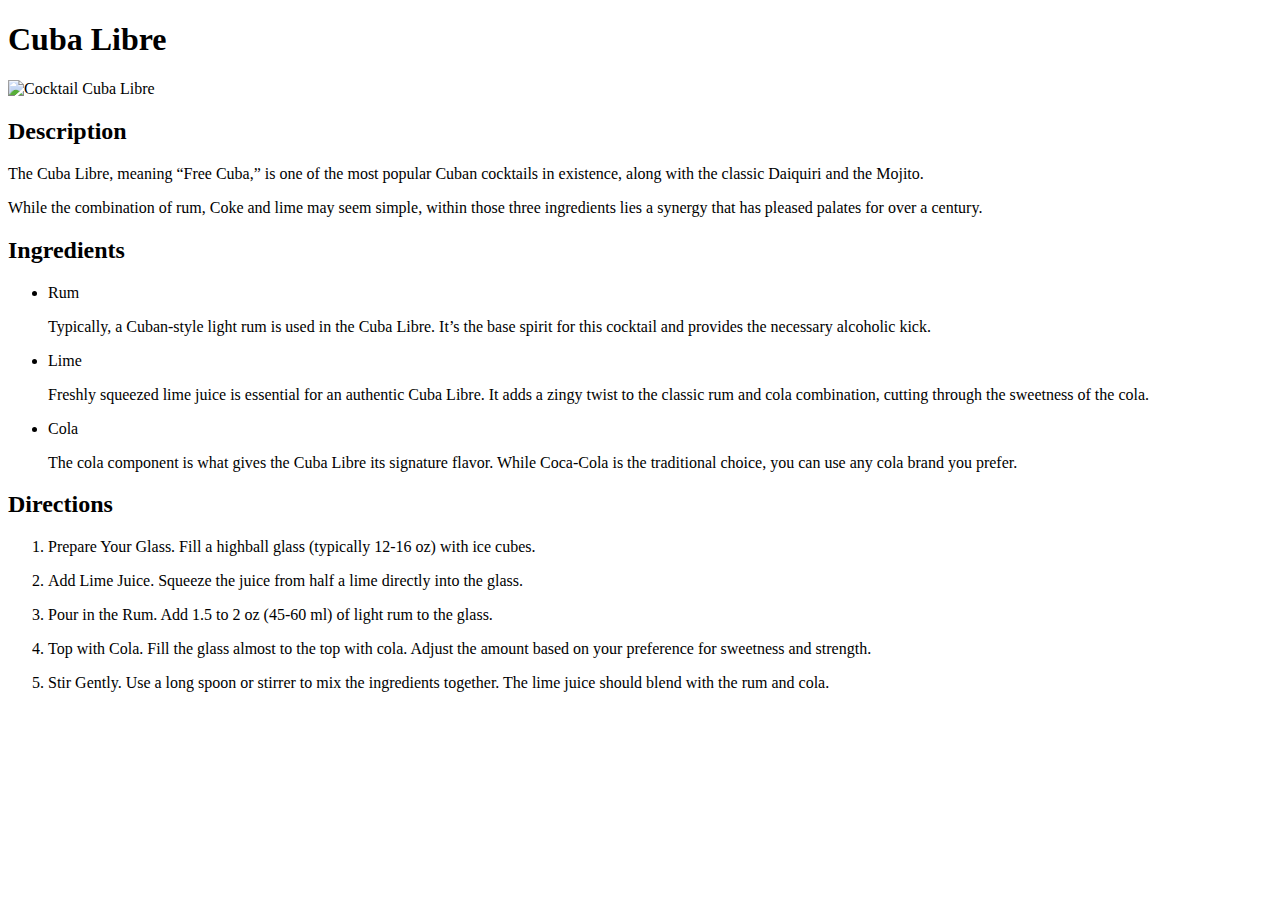
==== recipes/cubalibre.html @ d1b054e2 "Change images path for recipe pages" ====
<!DOCTYPE html>
<html lang="en">
<head>
    <meta charset="UTF-8">
    <meta name="viewport" content="width=device-width, initial-scale=1.0">
    <title>Cuba Libre</title>
</head>
<body>
    <!-- Introduction -->
    <h1>Cuba Libre</h1>
    <img src="../cocktails-recipes/images/cuba-libre.jpg" alt="Cocktail Cuba Libre">
    <h2>Description</h2>
    <p>The Cuba Libre, meaning “Free Cuba,” is one of the most popular Cuban cocktails in existence, along with the classic Daiquiri and the Mojito.</p>
    <p> While the combination of rum, Coke and lime may seem simple, within those three ingredients lies a synergy that has pleased palates for over a century. </p>

    <!-- Ingredients -->
    <h2>Ingredients</h2>
    <ul>
        <li>Rum</li>
        <p>Typically, a Cuban-style light rum is used in the Cuba Libre. It’s the base spirit for this cocktail and provides the necessary alcoholic kick.</p>
        <li>Lime</li>
        <p>Freshly squeezed lime juice is essential for an authentic Cuba Libre. It adds a zingy twist to the classic rum and cola combination, cutting through the sweetness of the cola.</p>
        <li>Cola</li>
        <p>The cola component is what gives the Cuba Libre its signature flavor. While Coca-Cola is the traditional choice, you can use any cola brand you prefer.</p>
    </ul>

    <!-- Step by step -->
    <h2>Directions</h2>
    <ol>
        <li><p>Prepare Your Glass. Fill a highball glass (typically 12-16 oz) with ice cubes.</p></li>
        <li><p>Add Lime Juice. Squeeze the juice from half a lime directly into the glass.</p></li>
        <li><p>Pour in the Rum. Add 1.5 to 2 oz (45-60 ml) of light rum to the glass.</p></li>
        <li><p>Top with Cola. Fill the glass almost to the top with cola. Adjust the amount based on your preference for sweetness and strength.</p></li>
        <li><p>Stir Gently. Use a long spoon or stirrer to mix the ingredients together. The lime juice should blend with the rum and cola.</p></li>
    </ol>
</body>
</html>
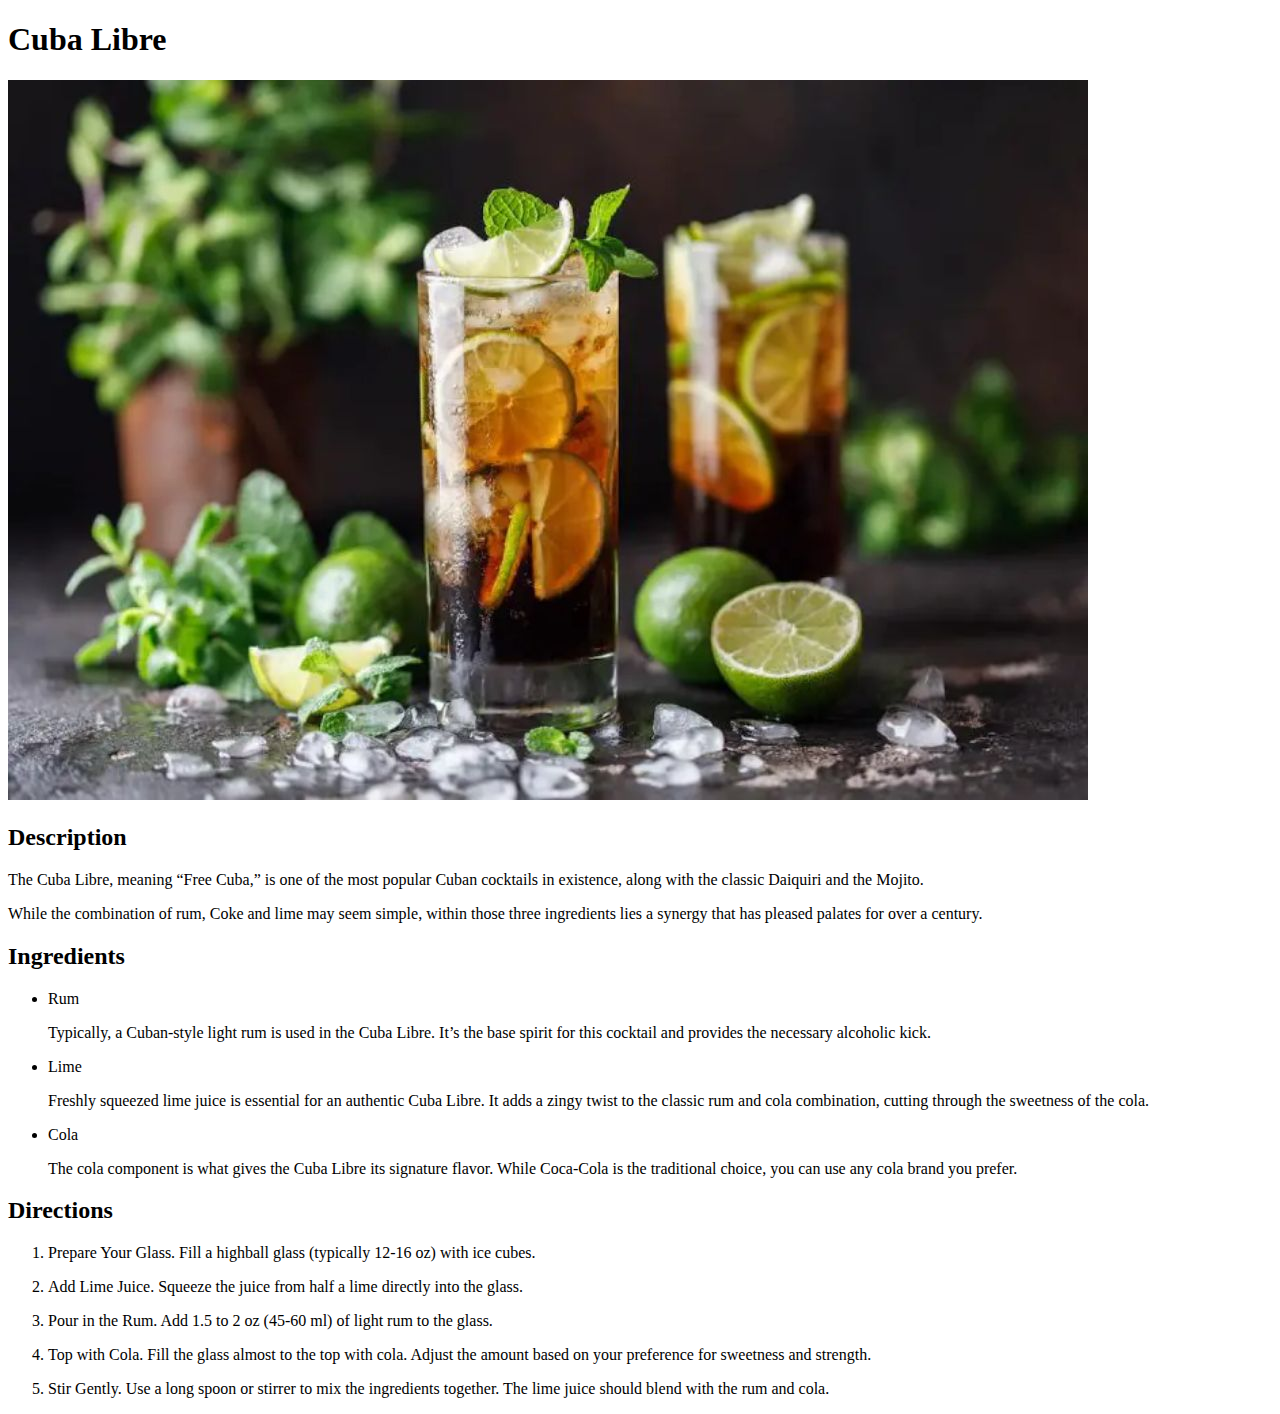
==== commit 66f5e916: "REvert changes about linking" ====
--- a/recipes/cubalibre.html
+++ b/recipes/cubalibre.html
@@ -8,7 +8,7 @@
 <body>
     <!-- Introduction -->
     <h1>Cuba Libre</h1>
-    <img src="../cocktails-recipes/images/cuba-libre.jpg" alt="Cocktail Cuba Libre">
+    <img src="/images/cuba-libre.jpg" alt="Cocktail Cuba Libre">
     <h2>Description</h2>
     <p>The Cuba Libre, meaning “Free Cuba,” is one of the most popular Cuban cocktails in existence, along with the classic Daiquiri and the Mojito.</p>
     <p> While the combination of rum, Coke and lime may seem simple, within those three ingredients lies a synergy that has pleased palates for over a century. </p>
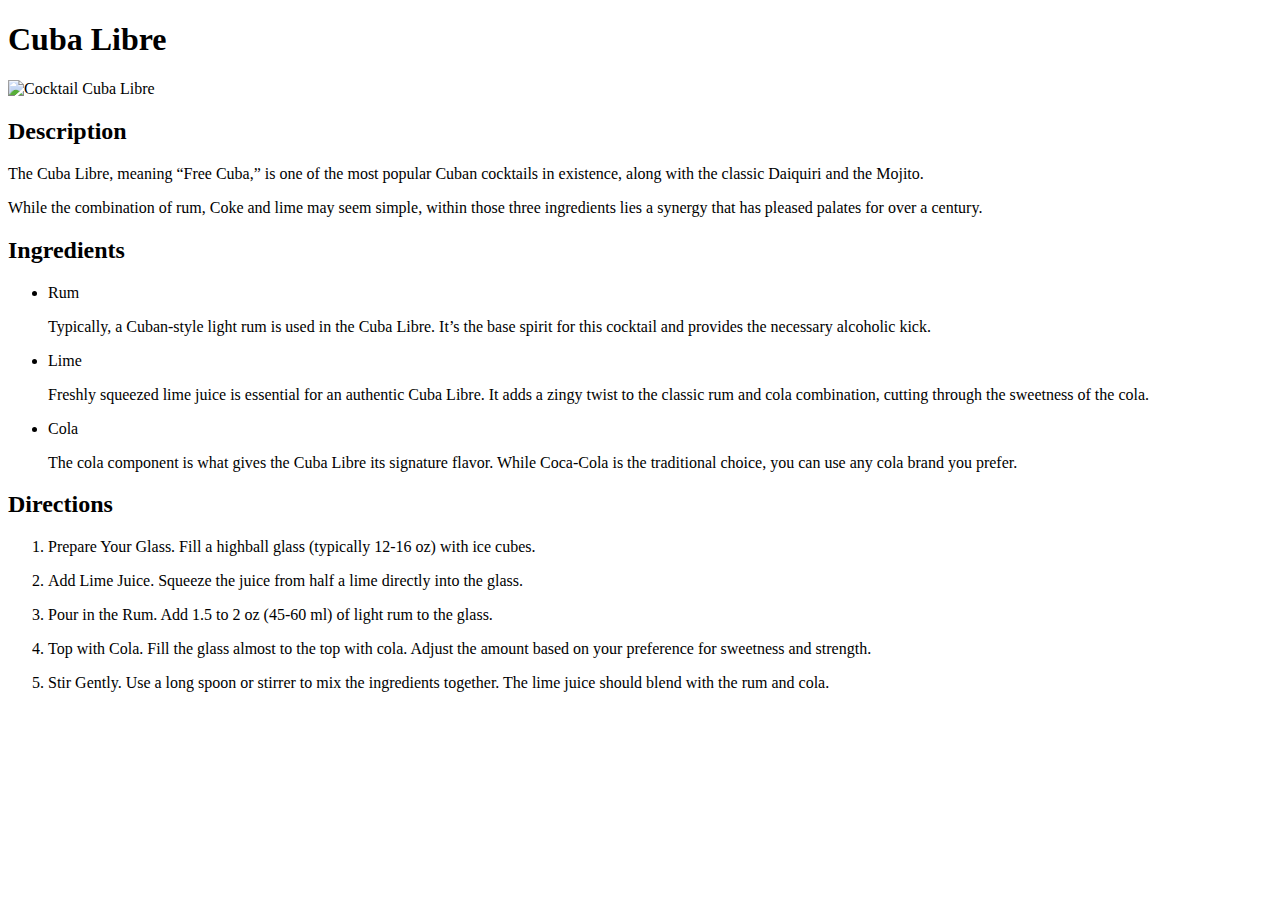
==== commit aaee8d8c: "Edit Images pathing" ====
--- a/recipes/cubalibre.html
+++ b/recipes/cubalibre.html
@@ -8,7 +8,7 @@
 <body>
     <!-- Introduction -->
     <h1>Cuba Libre</h1>
-    <img src="/images/cuba-libre.jpg" alt="Cocktail Cuba Libre">
+    <img src="images/cuba-libre.jpg" alt="Cocktail Cuba Libre">
     <h2>Description</h2>
     <p>The Cuba Libre, meaning “Free Cuba,” is one of the most popular Cuban cocktails in existence, along with the classic Daiquiri and the Mojito.</p>
     <p> While the combination of rum, Coke and lime may seem simple, within those three ingredients lies a synergy that has pleased palates for over a century. </p>
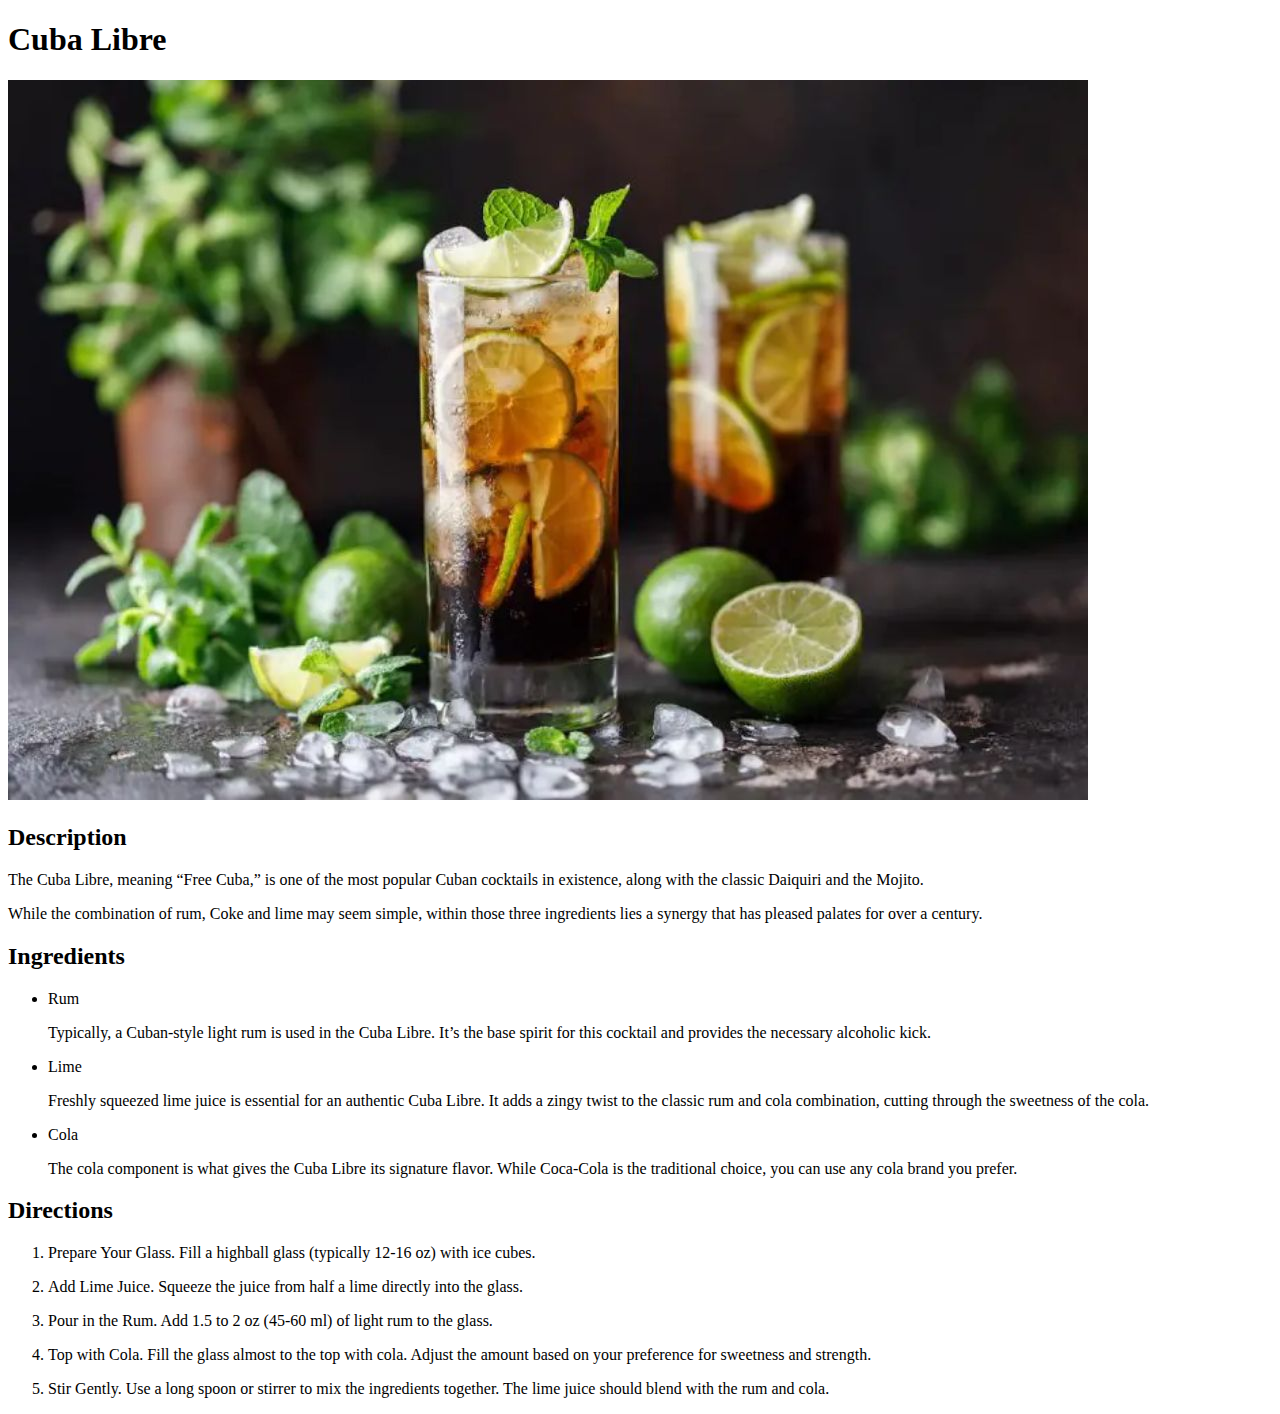
==== commit bb27fcf4: "Edit Pages linking" ====
--- a/recipes/cubalibre.html
+++ b/recipes/cubalibre.html
@@ -8,7 +8,7 @@
 <body>
     <!-- Introduction -->
     <h1>Cuba Libre</h1>
-    <img src="images/cuba-libre.jpg" alt="Cocktail Cuba Libre">
+    <img src="../images/cuba-libre.jpg" alt="Cocktail Cuba Libre">
     <h2>Description</h2>
     <p>The Cuba Libre, meaning “Free Cuba,” is one of the most popular Cuban cocktails in existence, along with the classic Daiquiri and the Mojito.</p>
     <p> While the combination of rum, Coke and lime may seem simple, within those three ingredients lies a synergy that has pleased palates for over a century. </p>
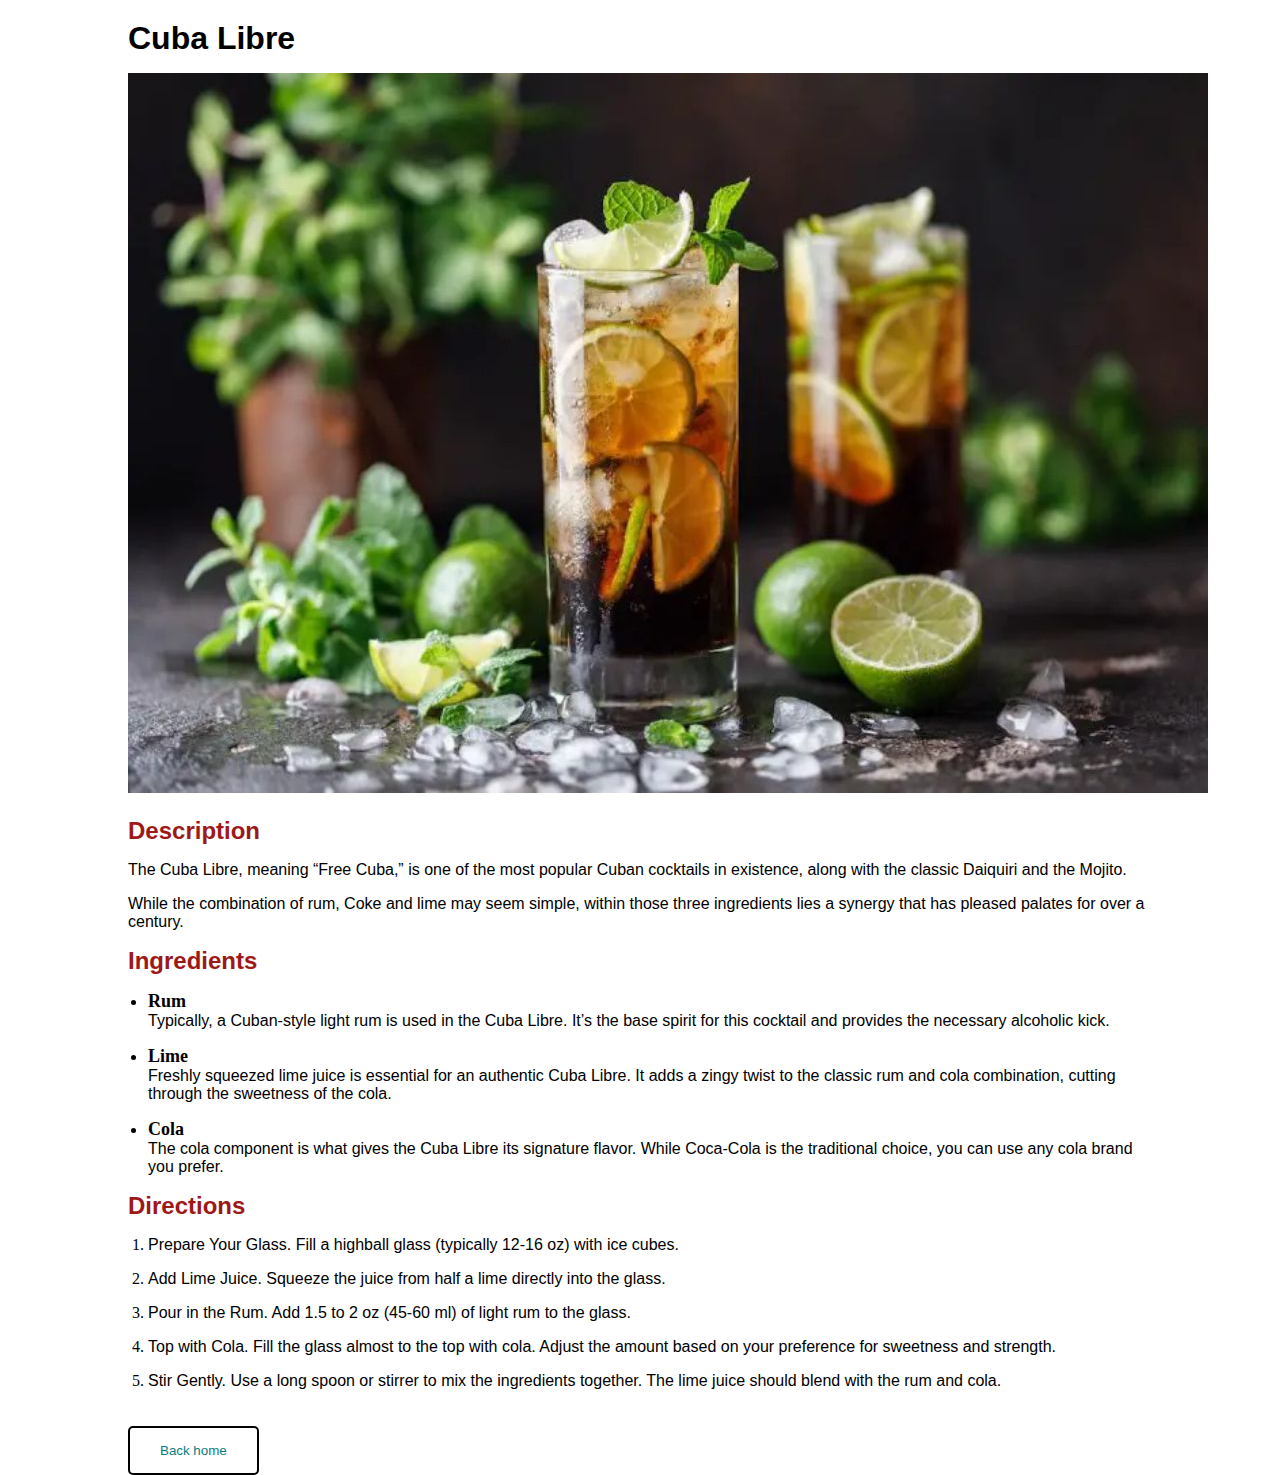
==== commit d816565b: "Edit Add Back Button & CSS selectors" ====
--- a/recipes/cubalibre.html
+++ b/recipes/cubalibre.html
@@ -4,6 +4,7 @@
     <meta charset="UTF-8">
     <meta name="viewport" content="width=device-width, initial-scale=1.0">
     <title>Cuba Libre</title>
+    <link rel="stylesheet" href="../styles/style.css">
 </head>
 <body>
     <!-- Introduction -->
@@ -33,5 +34,6 @@
         <li><p>Top with Cola. Fill the glass almost to the top with cola. Adjust the amount based on your preference for sweetness and strength.</p></li>
         <li><p>Stir Gently. Use a long spoon or stirrer to mix the ingredients together. The lime juice should blend with the rum and cola.</p></li>
     </ol>
+    <button id="back-button"><a href="../index.html">Back home</a></button>
 </body>
 </html>--- a/styles/style.css
+++ b/styles/style.css
@@ -0,0 +1,83 @@
+/* Classic Reset */
+*{
+    margin: 0;
+    padding: 0;
+    box-sizing: border-box;
+}
+
+/* Default elements */
+
+body {
+    margin: 0 auto;
+    padding: 0;
+    max-width: 1024px;
+}
+
+h1, h2, h3, p{
+    font-size: 16px;
+    margin-bottom: 16px;
+    font-family:'Franklin Gothic Medium', 'Arial Narrow', Arial, sans-serif;
+}
+
+h1 {
+    font-size: 32px;
+    font-weight: bold;
+}
+h2 {
+    font-size: 24px;
+    font-weight: 700;
+    color: rgb(158, 24, 24);
+}
+
+ol, ul {
+    margin-left: 20px;
+}
+
+ul li {
+    font-size: 18px;
+    font-weight: bold;
+}
+
+/* Margins */
+
+h1 {
+    margin-top: 20px;
+}
+
+img {
+    margin-bottom: 20px;
+}
+
+/* Main Nav */
+
+.main-nav {
+    list-style: none;
+    margin-left: 0;
+}
+
+.main-nav li {
+    margin: 10px 0;
+}
+
+.main-nav li a{
+    text-decoration: none;
+    outline: none;
+    color: rgb(20, 150, 150);
+}
+
+/* Back Button */
+
+#back-button {
+    margin-top: 20px;
+    padding: 15px 30px;
+    text-align: center;
+    border: 2px solid #000;
+    border-radius: 5px;
+    background-color: transparent;
+}
+
+#back-button a{
+    text-decoration: none;
+    outline: none;
+    color: #087d81;
+}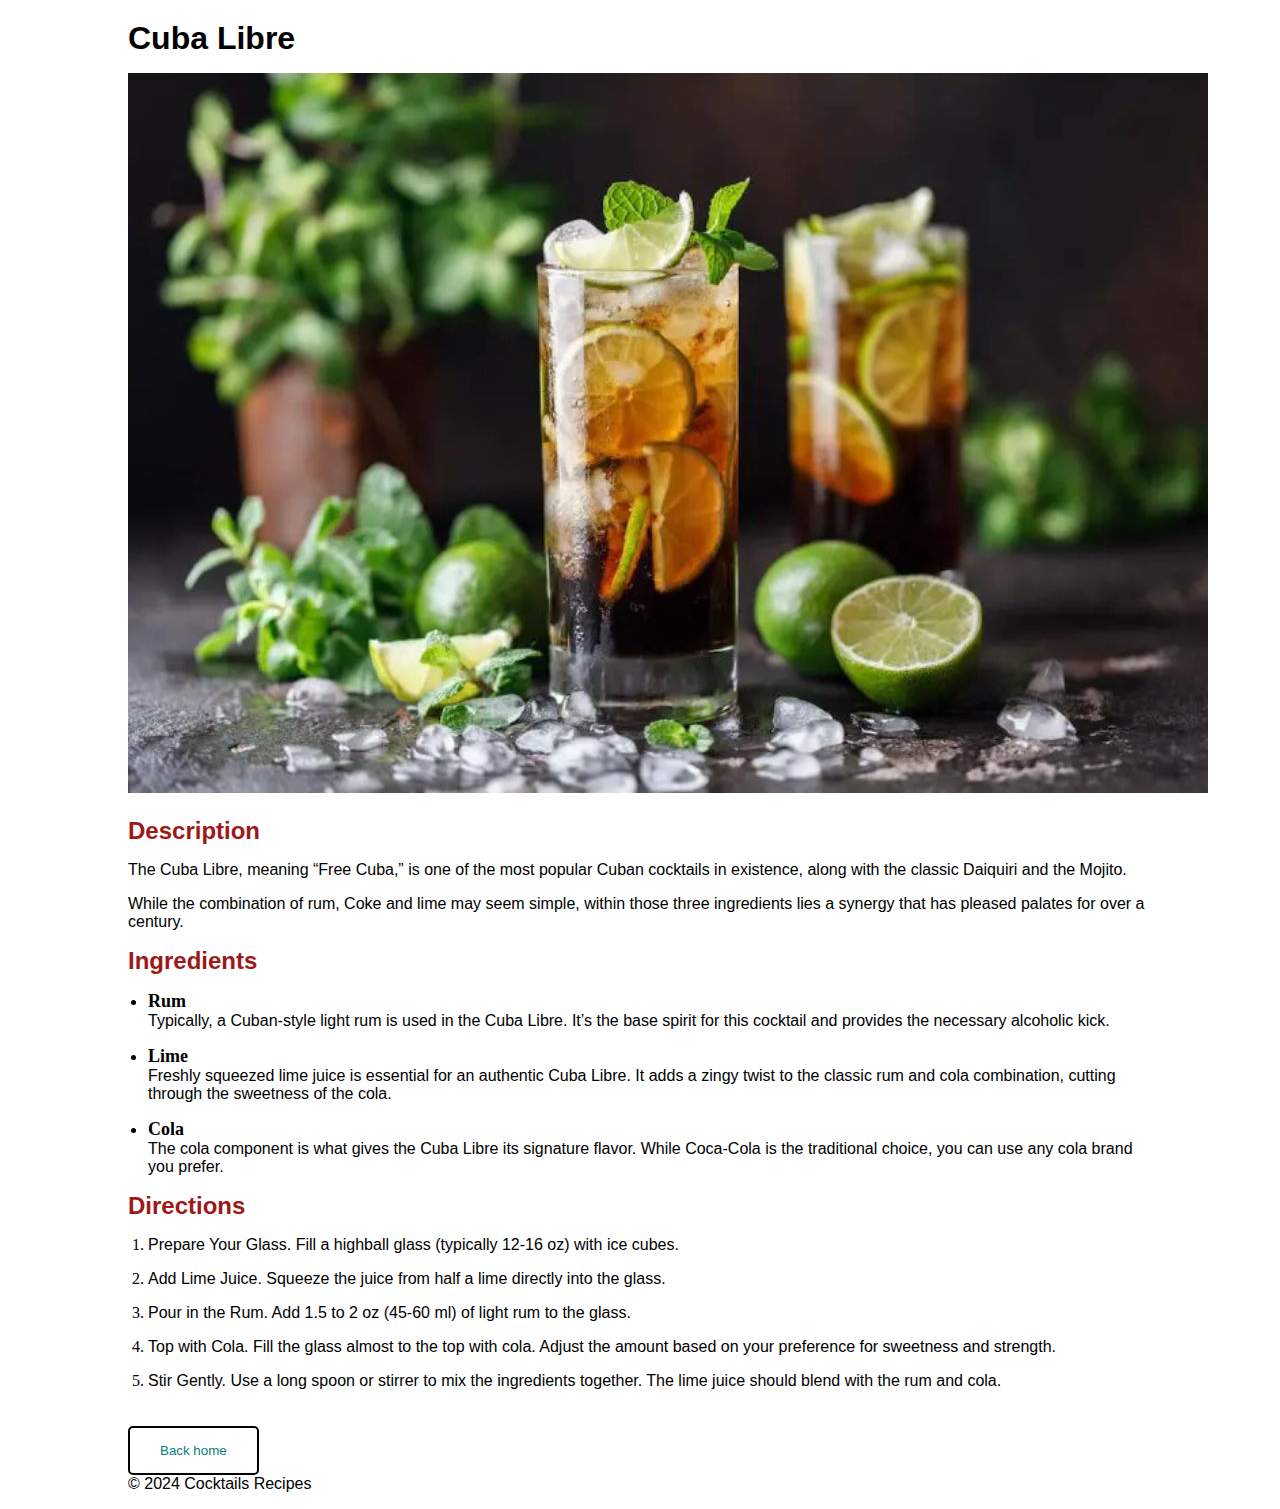
==== commit 52197347: "Edit Layout & Add Footer" ====
--- a/recipes/cubalibre.html
+++ b/recipes/cubalibre.html
@@ -7,25 +7,31 @@
     <link rel="stylesheet" href="../styles/style.css">
 </head>
 <body>
+
     <!-- Introduction -->
-    <h1>Cuba Libre</h1>
-    <img src="../images/cuba-libre.jpg" alt="Cocktail Cuba Libre">
-    <h2>Description</h2>
-    <p>The Cuba Libre, meaning “Free Cuba,” is one of the most popular Cuban cocktails in existence, along with the classic Daiquiri and the Mojito.</p>
-    <p> While the combination of rum, Coke and lime may seem simple, within those three ingredients lies a synergy that has pleased palates for over a century. </p>
+    <section>
+        <h1>Cuba Libre</h1>
+        <img src="../images/cuba-libre.jpg" alt="Cocktail Cuba Libre">
+        <h2>Description</h2>
+        <p>The Cuba Libre, meaning “Free Cuba,” is one of the most popular Cuban cocktails in existence, along with the classic Daiquiri and the Mojito.</p>
+        <p> While the combination of rum, Coke and lime may seem simple, within those three ingredients lies a synergy that has pleased palates for over a century. </p>
+    </section>
 
     <!-- Ingredients -->
+    <section>
     <h2>Ingredients</h2>
-    <ul>
-        <li>Rum</li>
-        <p>Typically, a Cuban-style light rum is used in the Cuba Libre. It’s the base spirit for this cocktail and provides the necessary alcoholic kick.</p>
-        <li>Lime</li>
-        <p>Freshly squeezed lime juice is essential for an authentic Cuba Libre. It adds a zingy twist to the classic rum and cola combination, cutting through the sweetness of the cola.</p>
-        <li>Cola</li>
-        <p>The cola component is what gives the Cuba Libre its signature flavor. While Coca-Cola is the traditional choice, you can use any cola brand you prefer.</p>
-    </ul>
+        <ul>
+            <li>Rum</li>
+            <p>Typically, a Cuban-style light rum is used in the Cuba Libre. It’s the base spirit for this cocktail and provides the necessary alcoholic kick.</p>
+            <li>Lime</li>
+            <p>Freshly squeezed lime juice is essential for an authentic Cuba Libre. It adds a zingy twist to the classic rum and cola combination, cutting through the sweetness of the cola.</p>
+            <li>Cola</li>
+            <p>The cola component is what gives the Cuba Libre its signature flavor. While Coca-Cola is the traditional choice, you can use any cola brand you prefer.</p>
+        </ul>
+    </section>
 
     <!-- Step by step -->
+    <section>
     <h2>Directions</h2>
     <ol>
         <li><p>Prepare Your Glass. Fill a highball glass (typically 12-16 oz) with ice cubes.</p></li>
@@ -34,6 +40,12 @@
         <li><p>Top with Cola. Fill the glass almost to the top with cola. Adjust the amount based on your preference for sweetness and strength.</p></li>
         <li><p>Stir Gently. Use a long spoon or stirrer to mix the ingredients together. The lime juice should blend with the rum and cola.</p></li>
     </ol>
-    <button id="back-button"><a href="../index.html">Back home</a></button>
+    </section>
+
+    <!-- Footer -->
+    <footer>
+        <button id="back-button"><a href="../index.html">Back home</a></button>
+        <p>&copy; 2024 Cocktails Recipes</p>
+    </footer>
 </body>
 </html>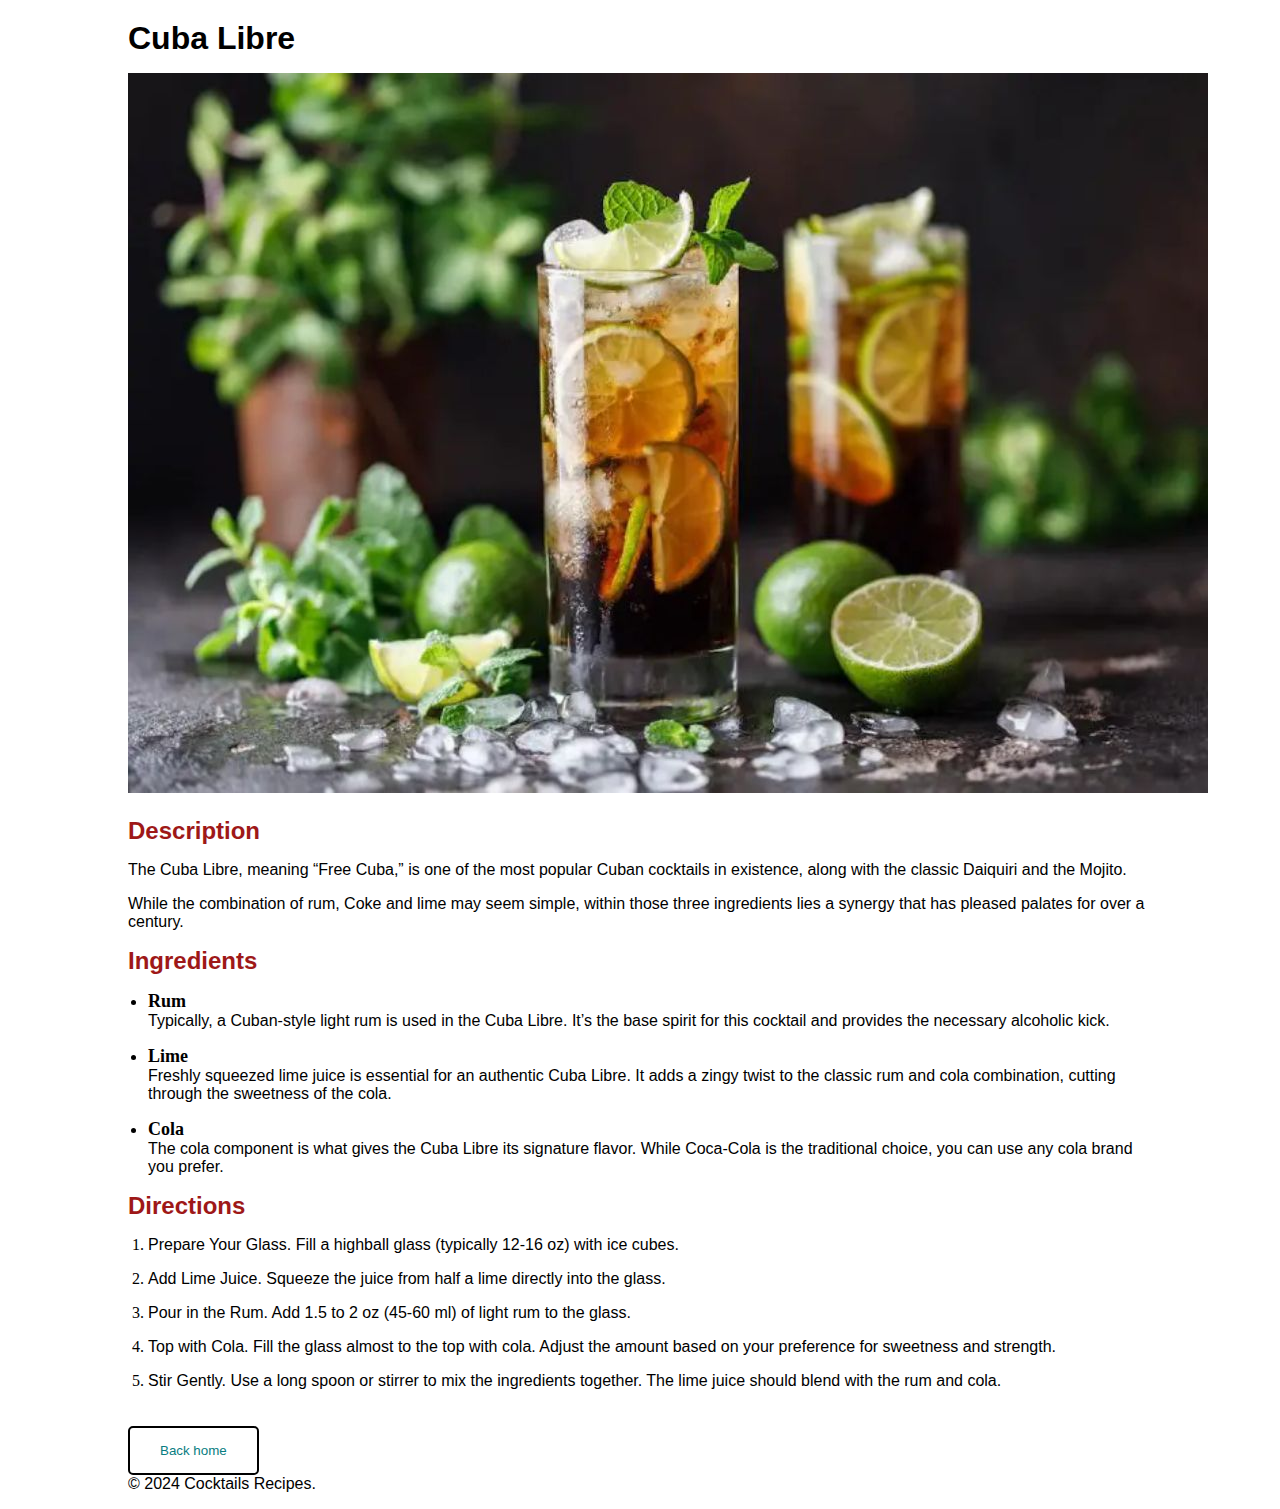
==== commit 36a11bf0: "Edit Classes/IDs to fit CSS selectors" ====
--- a/recipes/cubalibre.html
+++ b/recipes/cubalibre.html
@@ -5,11 +5,14 @@
     <meta name="viewport" content="width=device-width, initial-scale=1.0">
     <title>Cuba Libre</title>
     <link rel="stylesheet" href="../styles/style.css">
+    <link rel="preconnect" href="https://fonts.googleapis.com">
+    <link rel="preconnect" href="https://fonts.gstatic.com" crossorigin>
+    <link href="https://fonts.googleapis.com/css2?family=Poppins:wght@300;400;600&display=swap" rel="stylesheet">
 </head>
 <body>
 
     <!-- Introduction -->
-    <section>
+    <section class="card">
         <h1>Cuba Libre</h1>
         <img src="../images/cuba-libre.jpg" alt="Cocktail Cuba Libre">
         <h2>Description</h2>
@@ -18,7 +21,7 @@
     </section>
 
     <!-- Ingredients -->
-    <section>
+    <section class="card">
     <h2>Ingredients</h2>
         <ul>
             <li>Rum</li>
@@ -31,7 +34,7 @@
     </section>
 
     <!-- Step by step -->
-    <section>
+    <section class="card">
     <h2>Directions</h2>
     <ol>
         <li><p>Prepare Your Glass. Fill a highball glass (typically 12-16 oz) with ice cubes.</p></li>
@@ -45,7 +48,7 @@
     <!-- Footer -->
     <footer>
         <button id="back-button"><a href="../index.html">Back home</a></button>
-        <p>&copy; 2024 Cocktails Recipes</p>
+        <p>&copy; 2024 Cocktails Recipes.</p>
     </footer>
 </body>
 </html>